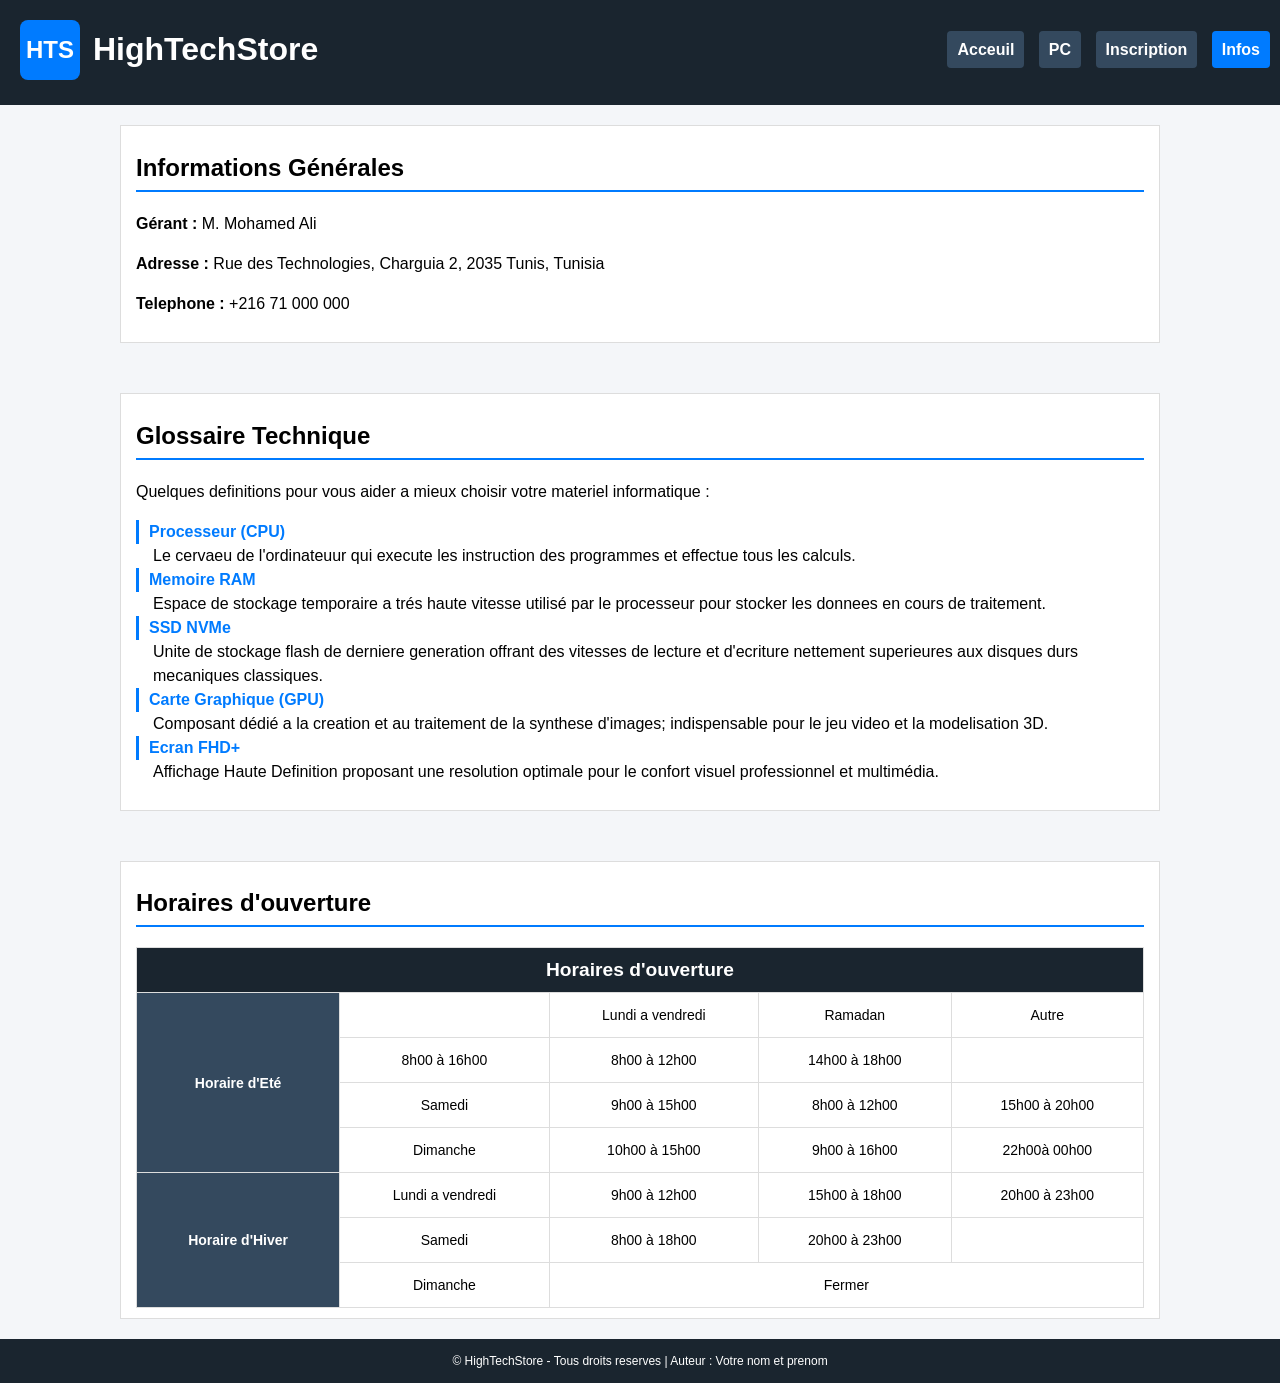
==== pages/info.html @ ce5af503 "creation des page acceuil, info et inscription" ====
<!DOCTYPE html>
<html lang="en">

<head>
    <meta charset="UTF-8">
    <meta name="viewport" content="width=device-width, initial-scale=1.0">
    <title>Info</title>
    <link rel="stylesheet" href="../style/style.css">
</head>

<body>
    <div class="container">
        <header class="H">
            <div class="DH">
                <div class="logo">
                    <h2>HTS</h2>
                </div>
                <h1>HighTechStore</h1>
            </div>
            <nav>
                <a href="index.html">Acceuil</a>
                <a href="pages/pc.html">PC</a>
                <a href="pages/inscription.html">Inscription</a>
                <a href="pages/info.html" class="AC">Infos</a>
            </nav>
        </header>
        <main class="Minf">
            <article class="card">
                <h2>Informations Générales</h2>
                <p><strong>Gérant :</strong> M. Mohamed Ali</p>
                <p><strong>Adresse :</strong> Rue des Technologies, Charguia 2, 2035 Tunis, Tunisia</p>
                <p><strong>Telephone :</strong> +216 71 000 000</p>
            </article>
            <section class="card">
                <h2>Glossaire Technique</h2>
                <p>Quelques definitions pour vous aider a mieux choisir votre materiel informatique :</p>
                <dl>
                    <dt>Processeur (CPU)</dt>
                    <dd>Le cervaeu de l'ordinateuur qui execute les instruction des programmes et effectue tous les calculs.</dd>
                    <dt>Memoire RAM</dt>
                    <dd>Espace de stockage temporaire a trés haute vitesse utilisé par le processeur pour stocker les donnees en cours de traitement.</dd>
                    <dt>SSD NVMe</dt>
                    <dd>Unite de stockage flash de derniere generation offrant des vitesses de lecture et d'ecriture nettement superieures aux disques durs mecaniques classiques.</dd>
                    <dt>Carte Graphique (GPU)</dt>
                    <dd>Composant dédié a la creation et au traitement de la synthese d'images; indispensable pour le jeu video et la modelisation 3D.</dd>
                    <dt>Ecran FHD+</dt>
                    <dd>Affichage Haute Definition proposant une resolution optimale pour le confort visuel professionnel et multimédia.</dd>
                </dl>
            </section>
            <section class="card">
                <h2>Horaires d'ouverture</h2>
                <table>
                    <thead>
                        <tr>
                            <th colspan="5">Horaires d'ouverture</th>
                        </tr>
                    </thead>
                    <tbody>
                        <tr>
                            <td rowspan="4" class="tdr">Horaire d'Eté</td>
                            <td></td>
                            <td>Lundi a vendredi</td>
                            <td>Ramadan</td>
                            <td>Autre</td>
                        </tr>
                        <tr>
                            <td>8h00 à 16h00</td>
                            <td>8h00 à 12h00</td>
                            <td>14h00 à 18h00</td>
                            <td></td>
                        </tr>
                        <tr>
                            <td>Samedi</td>
                            <td>9h00 à 15h00</td>
                            <td>8h00 à 12h00</td>
                            <td>15h00 à 20h00</td>
                        </tr>
                        <tr>
                            <td>Dimanche</td>
                            <td>10h00 à 15h00</td>
                            <td>9h00 à 16h00</td>
                            <td>22h00à 00h00</td>
                        </tr>
                        <tr>
                            <td rowspan="3" class="tdr">Horaire d'Hiver</td>
                            <td>Lundi a vendredi</td>
                            <td>9h00 à 12h00</td>
                            <td>15h00 à 18h00</td>
                            <td>20h00 à 23h00</td>
                        </tr>
                        <tr>
                            <td>Samedi</td>
                            <td>8h00 à 18h00</td>
                            <td>20h00 à 23h00</td>
                            <td></td>
                        </tr>
                        <tr>
                            <td>Dimanche</td>
                            <td colspan="3">Fermer</td>
                        </tr>
                    </tbody>
                </table>
            </section>
        </main>
        <footer class="F">
            <div>&copy; HighTechStore - Tous droits reserves | Auteur : Votre nom et prenom</div>
        </footer>
    </div>
</body>

</html>
---- style/style.css ----
:root { 
    /* Couleurs principales & Thème */
    --primary-color: #007bff;      /* Bleu principal(Boutons,Liens au survol, bordures)*/
    --primary-hover: #0056b3;      /* Bleu foncé (Effet survol bouton/lien) */ 
    --dark-header: #1a252f;        /* Fond En-tête, Pied de page, Titre tableau */ 
    --dark-nav: #2c3e50;           /* Fond des boutons du menu de navigation */ 
    --dark-sub-header: #34495e;    /* Sous-titres du tableau des horaires */ 
     
    /* Couleurs de fond */
    --bg-body: #f4f6f9;              /* Fond général de la page */ 
    --bg-card: #ffffff;              /* Fond des cartes / conteneurs */ 
    --bg-search: #e9ecef;            /* Fond de la barre de recherche */ 
    --bg-placeholder: #e2e8f0;       /* Fond des emplacements d'images */ 
     
    /* Couleurs de texte */ 
    --text-primary: #333333;         /* Couleur de texte principal */ 
    --text-muted: #4a5568;           /* Texte de définition / secondaire */ 
    --text-light: #ffffff;           /* Texte clair sur fond sombre */ 
    --text-placeholder: #64748b;     /* Texte des images d'illustration */ 
    --text-price: #d9534f;           /* Rouge pour l'affichage des prix */ 
     
    /* Couleurs de bordures */ 
    --border-color: #dddddd;         /* Bordures des cartes */ 
    --border-table: #cccccc;         /* Bordures des tableaux */ 
    --border-placeholder: #cbd5e1;   /* Bordures des espaces images */
}
body{
    margin: 0;
    padding: 0;
}
.container{
    background-color: var(--bg-body);
    font-family: Arial, Helvetica, sans-serif;
    height: 100dvh;
    display: grid;
    gap: 0;
}
.H{
    background-color: var(--dark-header);
    color: var(--text-light);
    padding: 10px;
    align-items: center;
}
.DH{
    display: flex;
    align-items: center;
    gap: 13px;
}
a,.DH{
    margin-left: 10px;
}
.logo{
    background-color: var(--primary-color);
    border-radius: 8px;
    display: flex;
    align-items: center;
    justify-content: center;
    font-weight: bold;
    height: 60px;
    width: 60px;
}
nav,.DH{
    margin-bottom: 15px;
}
nav a,#sub{
    text-decoration: none;
    color: var(--text-light);
    background-color: var(--dark-sub-header);
    padding: 10px;
    font-weight: bold;
    border-radius: 4px;
}
.AC,#sub{
    background-color: var(--primary-color);
    border: none;
}
#sub{
    margin-top: 10px;
}
.F{
    background-color: var(--dark-header);
    color: var(--text-light);
    padding: 15px;
    text-align: center;
    font-size: 12px;
}
.M,.Minf{
    background-color: var(--bg-body);
}
.card{
    background-color: var(--bg-card);
    margin: 20px;
    padding: 10px 15px ;
    border: 1px solid var(--border-color);
    line-height: 1.5rem;
}
.M h2,.Minf h2{
    border-bottom: 2px solid var(--primary-color);
    padding-bottom: 10px;
}
span,label{
    font-weight: bold;
}
ul>li{
    font-weight: bold;
}
ul>li>ul>li{
    font-weight: lighter;
}
li>ul>li>ul{
    list-style-type: disc;
}
li a,aside a{
    text-decoration: none;
    color: var(--primary-hover);
    font-weight: bold;
}
.inp{
    height: 2rem;
    margin: 0.7rem 0 ;
    width: 100%;
    padding-left: 5px;
    border-radius: 4px;
    border: 1px solid var(--border-color);
}
.radio{
    width: auto;
    height: 1rem;
}
.dr{
    display: flex;
    justify-content: space-around;
    align-items: center;
    margin-left: 30px;
    
}
.dr span{
    font-weight: lighter;
}
aside a{
    font-weight: lighter;
}
form{
    border-bottom: 1px solid var(--border-color);
    padding-bottom: 1.25rem;
}
table,td,th{
    border: 1px solid var(--border-color);
    border-collapse: collapse;
}
td,th{
    text-align: center;
    padding: 10px;

}
td{
    font-size: 14px;
}
.tdr{
    background-color: var(--dark-sub-header);
    color: var(--text-light);
    font-weight: bold;
}
th{
    background-color: var(--dark-header);
    color: var(--text-light);
    font-size: 1.2em;
}
dt{
    color: var(--primary-color);
    font-weight: bold;
    border-left: 3px solid var(--primary-color);
    padding-left: 10px;
}
dd{
    margin-left: 17px;
}
@media(min-width:600px){
    .container{
        display: grid;
        grid-template-rows: auto 1fr auto;
    }
    .H{
        display: flex;
        justify-content: space-between;
        align-items: center;
        padding-bottom: 5x;
    }
    nav,.DH{
        margin-bottom: 5px;
    }
    .M{
        display: grid;
        grid-template-columns: 1fr auto;
        grid-template-rows: auto 1fr;
        background-color: var(--bg-body);
        gap: 5px;
        padding-left: 100px;
        padding-right: 100px;
    }
    .M div{
        grid-column: 1/2;
        grid-row: 1/-1;
    }
    .M aside{
        grid-column: 2/3;
        grid-row: 1/2;
    }
    .Minf{
        display: grid;
        background-color: var(--bg-body);
        gap: 10px;
        padding-left: 100px;
        padding-right: 100px; 
    }
    .Minf table{
        width: 100%;
    }
}
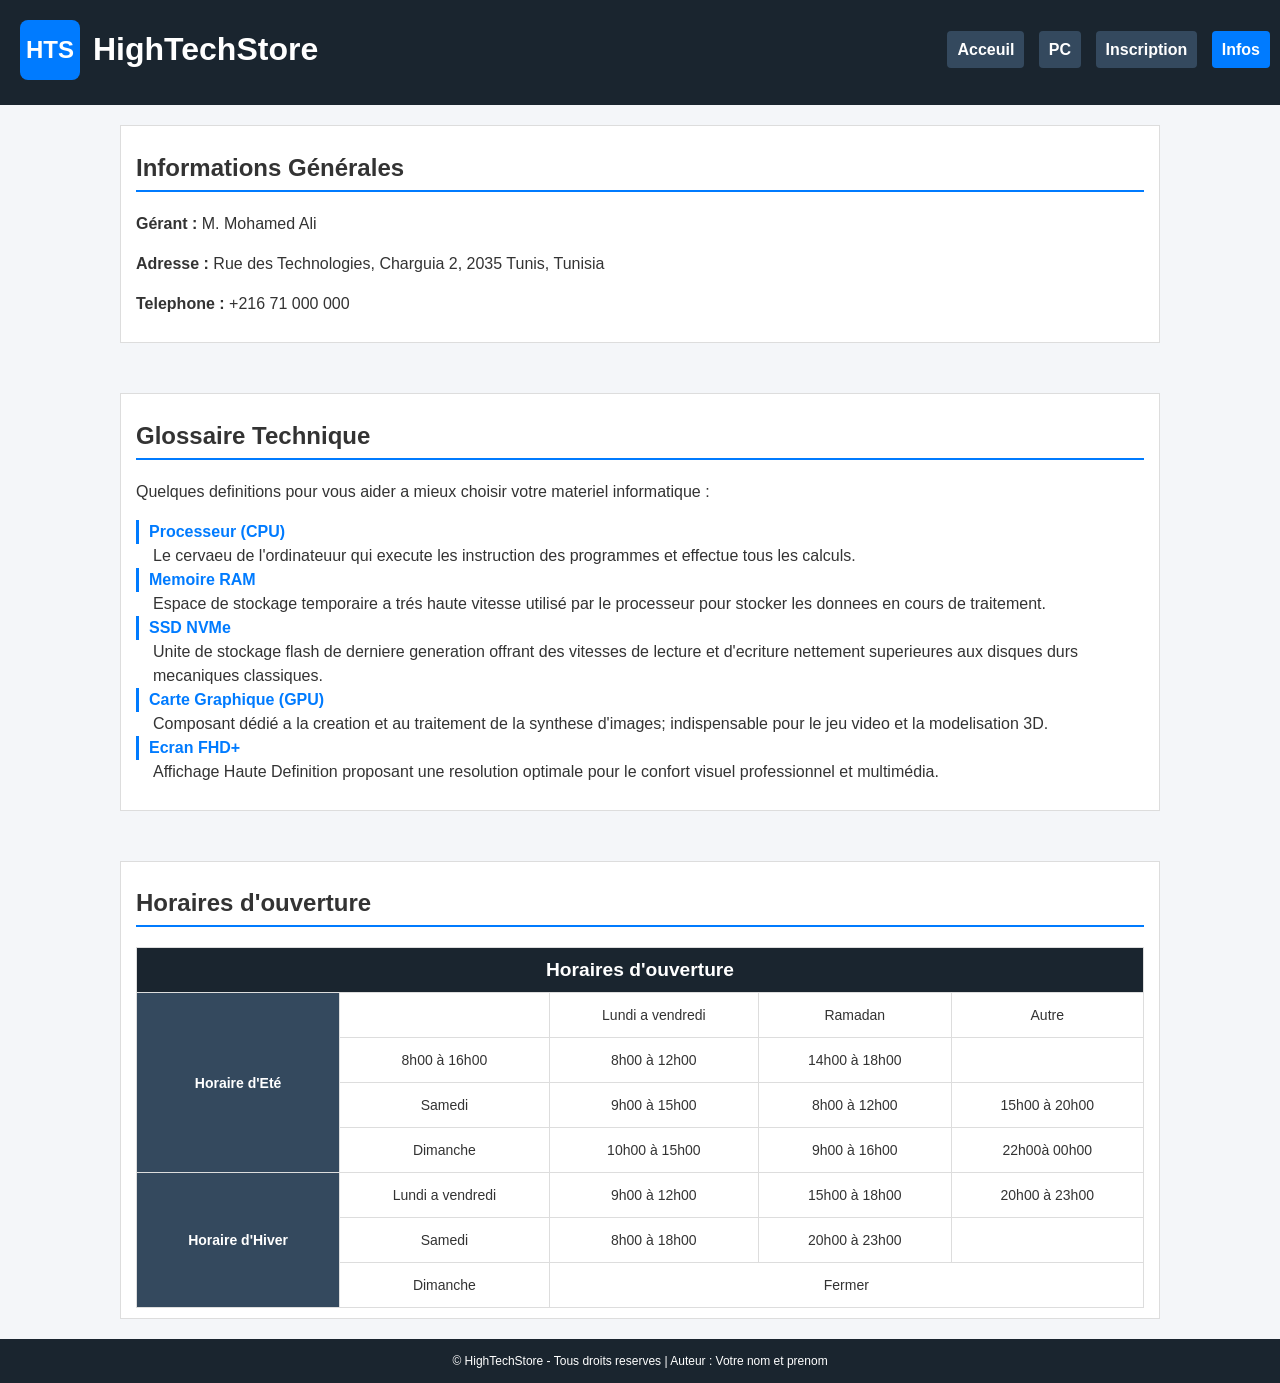
==== commit 17b3f745: "petit modification por les page" ====
--- a/pages/info.html
+++ b/pages/info.html
@@ -18,10 +18,10 @@
                 <h1>HighTechStore</h1>
             </div>
             <nav>
-                <a href="index.html">Acceuil</a>
-                <a href="pages/pc.html">PC</a>
-                <a href="pages/inscription.html">Inscription</a>
-                <a href="pages/info.html" class="AC">Infos</a>
+                <a href="../index.html">Acceuil</a>
+                <a href="pc.html">PC</a>
+                <a href="inscription.html">Inscription</a>
+                <a href="info.html" class="AC">Infos</a>
             </nav>
         </header>
         <main class="Minf">
@@ -107,5 +107,4 @@
         </footer>
     </div>
 </body>
-
 </html>
--- a/style/style.css
+++ b/style/style.css
@@ -24,6 +24,9 @@
     --border-table: #cccccc;         /* Bordures des tableaux */ 
     --border-placeholder: #cbd5e1;   /* Bordures des espaces images */
 }
+*{
+    box-sizing: border-box;
+}
 body{
     margin: 0;
     padding: 0;
@@ -34,6 +37,7 @@
     height: 100dvh;
     display: grid;
     gap: 0;
+    color: var(--text-primary);
 }
 .H{
     background-color: var(--dark-header);
@@ -76,6 +80,7 @@
 }
 #sub{
     margin-top: 10px;
+    width: 150px;
 }
 .F{
     background-color: var(--dark-header);
@@ -174,6 +179,61 @@
 }
 dd{
     margin-left: 17px;
+}
+legend{
+    display: flex;
+    flex-direction: column;
+
+}
+.divpc{
+    display: flex;
+    align-items: center;
+}
+.formpc{
+    background-color: var(--bg-search);
+    padding: 10px;
+    margin-bottom: 20px;
+}
+.inr{
+    height: 2rem;
+    margin: 0.7rem 0 ;
+    width: 40dvw;
+    padding-left: 5px;
+    border-radius: 4px;
+    border: 1px solid var(--border-color);
+}
+td>img{
+    width: 120px;
+    height: 120px;
+    margin: 0;
+    padding: 5px;
+}
+.tabpc td{
+    width: 150px;
+    height: 150px;
+    padding: 0;
+    text-align: left;
+}
+.tabpc th{
+    background-color: var(--dark-sub-header);
+}
+.ref{
+    font-weight: bold;
+    padding-left: 5px;
+}
+.pr{
+    font-weight: bold;
+    color: var(--text-price);
+    padding-left: 10px;
+}
+td>ul{
+    padding-left: 20px;
+}
+td>ul>li{
+    padding-left: 0px;
+    font-weight: lighter;
+    text-align: left;
+    line-height: 1.2rem;
 }
 @media(min-width:600px){
     .container{
@@ -198,7 +258,7 @@
         padding-left: 100px;
         padding-right: 100px;
     }
-    .M div{
+    .M .di{
         grid-column: 1/2;
         grid-row: 1/-1;
     }
@@ -216,4 +276,32 @@
     .Minf table{
         width: 100%;
     }
-}+    .divf{
+        display: grid;
+        grid-template-columns: 1fr 1fr 1fr;
+        grid-template-rows: repeat(5, 1fr);
+        gap: 25px 15px;
+    }
+    .dta{
+        grid-column: 1/-1;
+        grid-row: 5/6;
+    }
+    .formpc, .divpc{
+        display: flex;
+        justify-content: space-between;
+        align-items: center;
+        gap: 10px;
+    }
+    .tabpc{
+        width: 100%;
+    }
+    td>img{
+    width: 200px;
+    height: 200px;
+    padding: 5px;
+    
+    }
+    .ref{
+    padding-left: 10px;
+}
+}
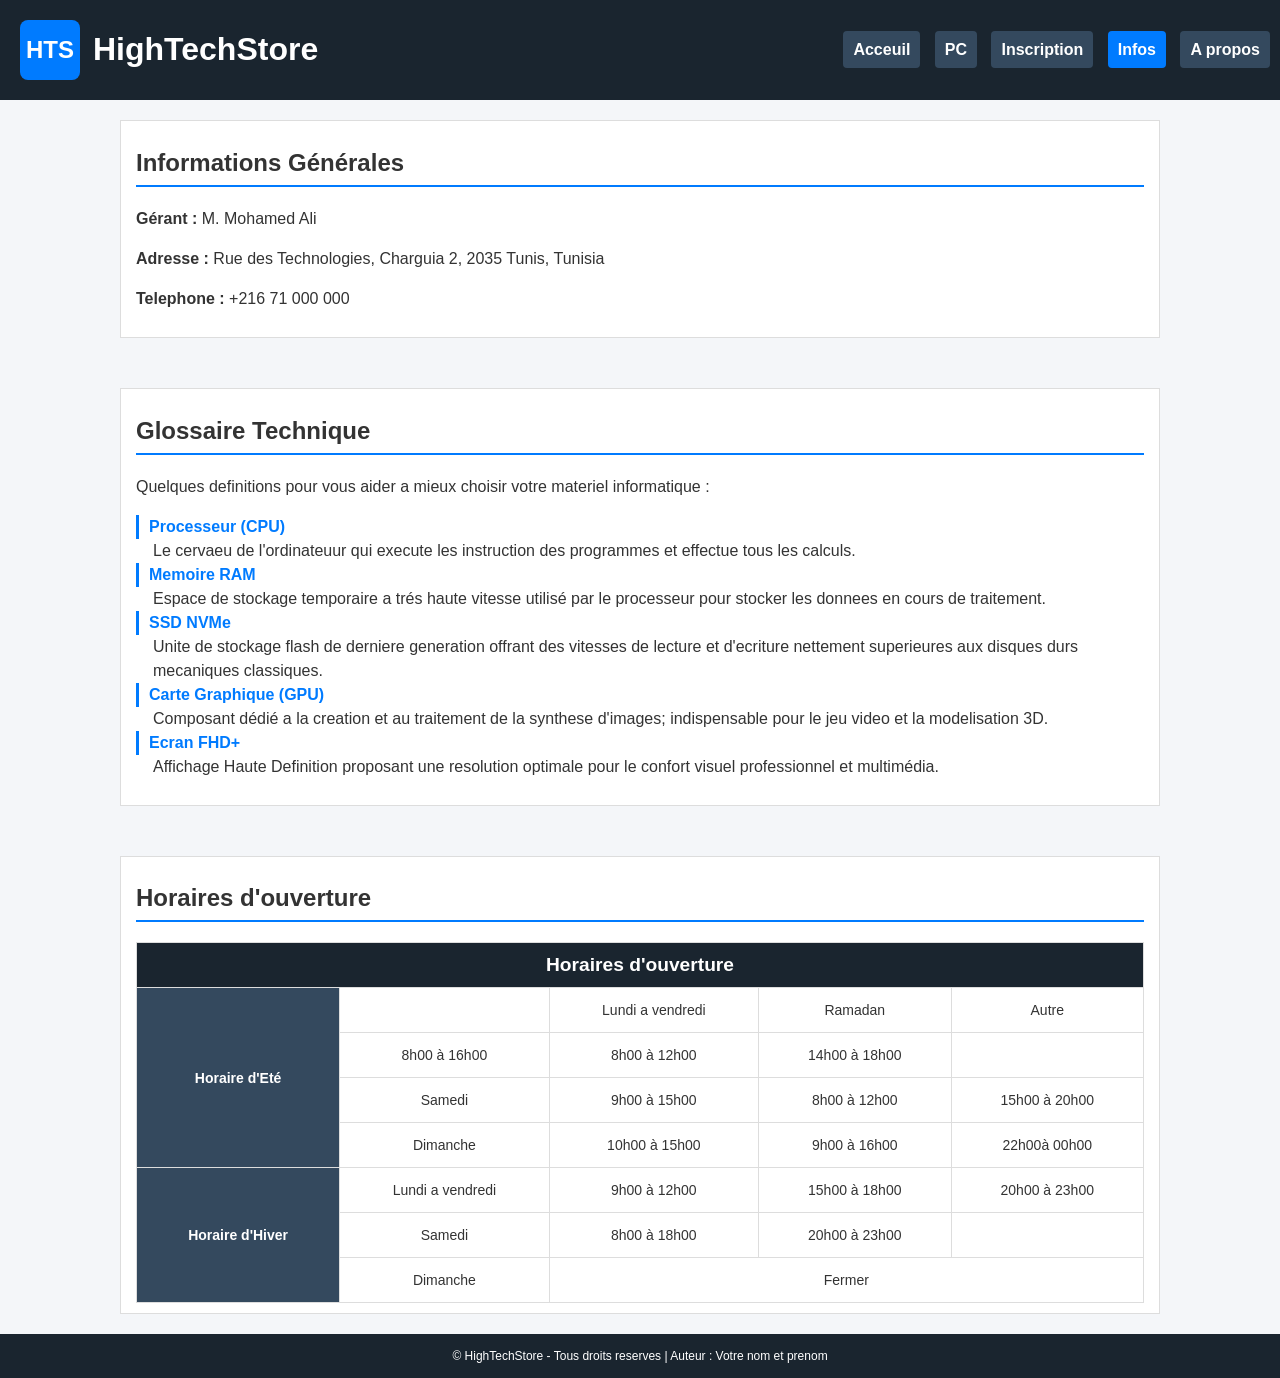
==== commit f8969568: "ajouter la page A propos.html" ====
--- a/pages/info.html
+++ b/pages/info.html
@@ -22,6 +22,7 @@
                 <a href="pc.html">PC</a>
                 <a href="inscription.html">Inscription</a>
                 <a href="info.html" class="AC">Infos</a>
+                <a href="A propos.html">A propos</a>
             </nav>
         </header>
         <main class="Minf">
--- a/style/style.css
+++ b/style/style.css
@@ -89,7 +89,7 @@
     text-align: center;
     font-size: 12px;
 }
-.M,.Minf{
+.M,.Minf,.MAP{
     background-color: var(--bg-body);
 }
 .card{
@@ -99,7 +99,7 @@
     border: 1px solid var(--border-color);
     line-height: 1.5rem;
 }
-.M h2,.Minf h2{
+.M h2,.Minf h2,.MAP h2{
     border-bottom: 2px solid var(--primary-color);
     padding-bottom: 10px;
 }
@@ -119,6 +119,13 @@
     text-decoration: none;
     color: var(--primary-hover);
     font-weight: bold;
+}
+li a{
+    padding-left: 0;
+    margin-left: 0;
+}
+li{
+    color: var(--text-primary);
 }
 .inp{
     height: 2rem;
@@ -235,6 +242,13 @@
     text-align: left;
     line-height: 1.2rem;
 }
+.MAP p{
+    color: var(--text-muted);
+}
+.MAP span:hover,li a:hover{
+    color: var(--primary-hover);
+
+}
 @media(min-width:600px){
     .container{
         display: grid;
@@ -244,7 +258,7 @@
         display: flex;
         justify-content: space-between;
         align-items: center;
-        padding-bottom: 5x;
+        padding-bottom: 5px;
     }
     nav,.DH{
         margin-bottom: 5px;
